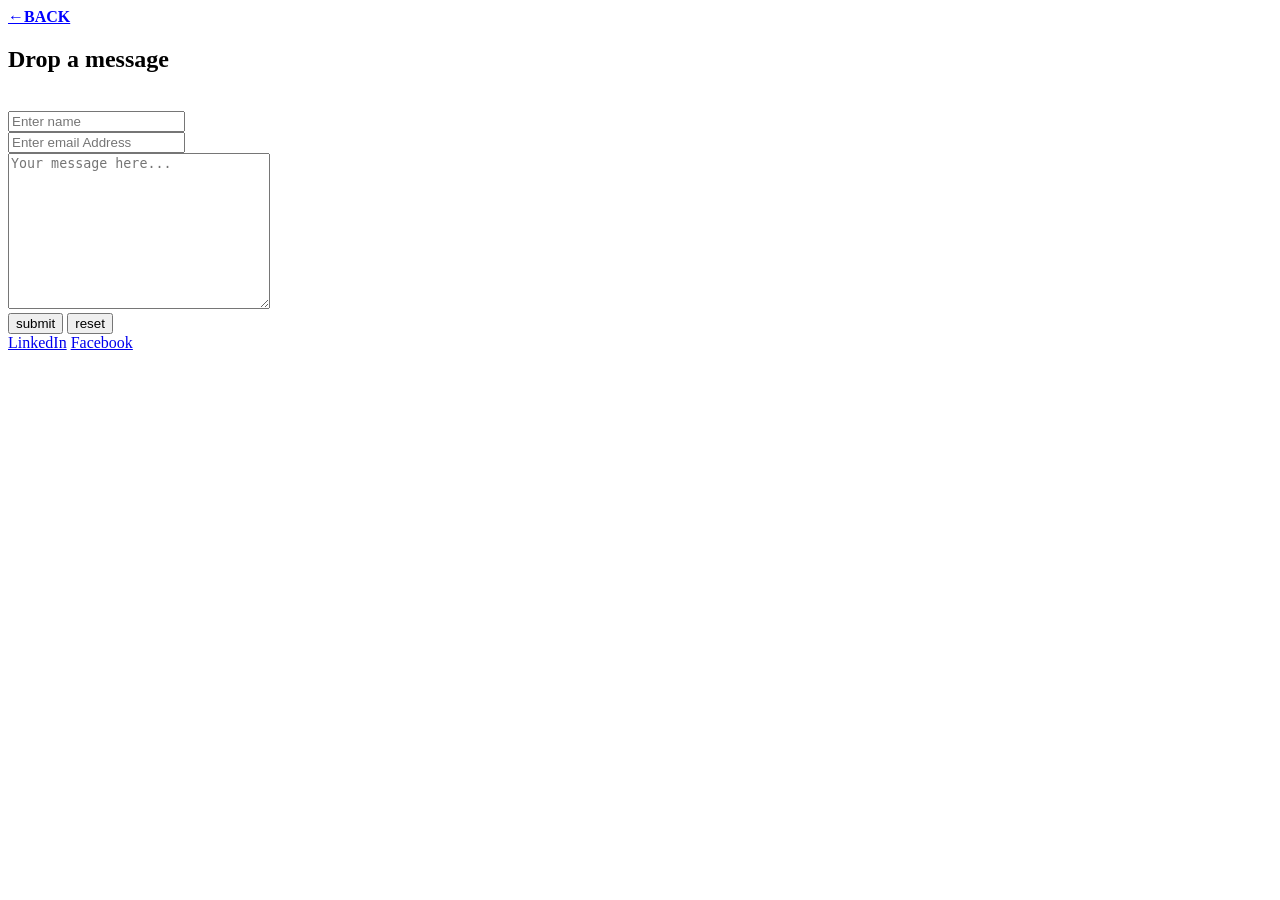
==== forms.html @ c5bd2ae7 "Add files via upload" ====
<!DOCTYPE html>
<html>
<body>
  <a href="./index.html" style="font-weight:bold;color:blue;">←BACK </a>

    <h2>Drop a message</h2>

    <form action="/action_page.php">
        <label></label><br>
        <input placeholder="Enter name"><br>
        <label></label>
        <input placeholder="Enter email Address"><br>
    </form>
    <textarea rows="10" cols="30" placeholder="Your message here..."></textarea><br>
    <input type="submit" value="submit"> <input type="reset" value="reset"><br>
      <a href="https://www.linkedin.com/in/mark-gil-t-culaway-b3596a228/">LinkedIn</a>
      <a href="https://www.facebook.com/profile.php?id=100089373217891">Facebook</a>
</body>

</html>
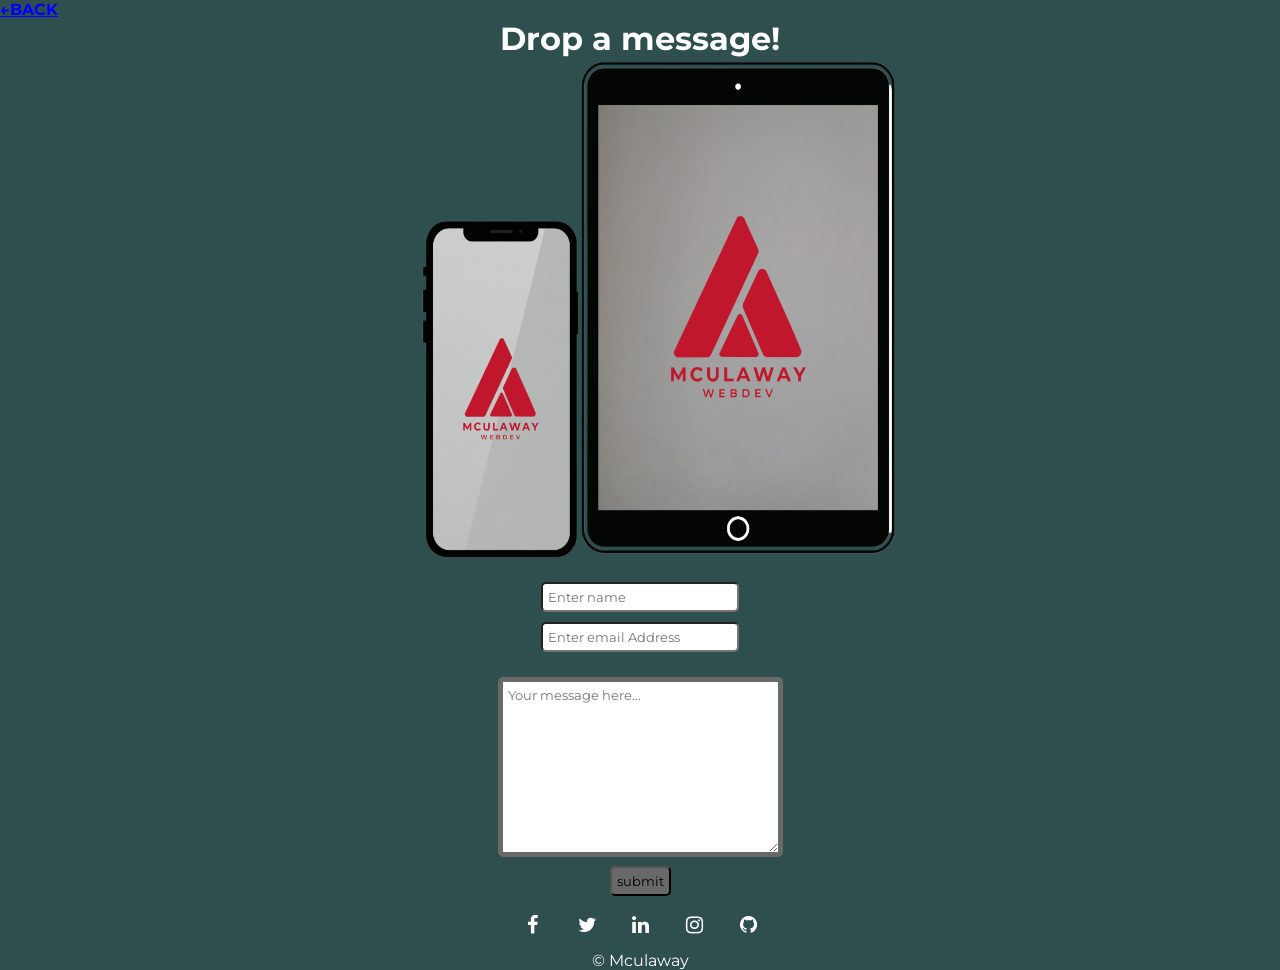
==== commit 9b9063fe: "Add files via upload" ====
--- a/forms.html
+++ b/forms.html
@@ -1,20 +1,45 @@
-<!DOCTYPE html>
-<html>
-<body>
-  <a href="./index.html" style="font-weight:bold;color:blue;">←BACK </a>
-
-    <h2>Drop a message</h2>
-
-    <form action="/action_page.php">
-        <label></label><br>
-        <input placeholder="Enter name"><br>
-        <label></label>
-        <input placeholder="Enter email Address"><br>
-    </form>
-    <textarea rows="10" cols="30" placeholder="Your message here..."></textarea><br>
-    <input type="submit" value="submit"> <input type="reset" value="reset"><br>
-      <a href="https://www.linkedin.com/in/mark-gil-t-culaway-b3596a228/">LinkedIn</a>
-      <a href="https://www.facebook.com/profile.php?id=100089373217891">Facebook</a>
-</body>
-
+<!DOCTYPE html>
+<html>
+<head>
+  <title>Contact us!</title>
+  <meta charset="UTF-8">
+  <link rel="stylesheet" type="text/css" href="style.css">
+  <link href="https://stackpath.bootstrapcdn.com/font-awesome/4.7.0/css/font-awesome.min.css" rel="stylesheet">
+  <link href="https://fonts.googleapis.com/css2?family=Montserrat:wght@300;400;500;600;700;800;900&display=swap" rel="stylesheet">
+</head>
+<body style="background-color:darkslategray;">
+  <a href="./index.html" style="font-weight:bold;color:blue;">←BACK </a>
+  <div class="center">
+  <div class="banner">
+    <h1>Drop a message!</h1>
+  </div>
+  
+  <div class="contents">  
+    <img src = "./images/ipad.png" width="650" height="500">
+
+    <form action="/action_page.php">
+        <label></label><br>
+        <input placeholder="Enter name"><br>
+        <label></label>
+        <input placeholder="Enter email Address"><br>
+    </form>
+    <textarea rows="10" cols="30" placeholder="Your message here..."></textarea><br>
+    <input type="submit" value="submit"> <br>
+    </div>
+      
+    <div class="social-icons">
+            <ul>
+              <li><a href="https://www.facebook.com/profile.php?id=100089373217891"><i class="fa fa-facebook"></i></a></li>
+              <li><a href="https://mobile.twitter.com/markloyal4ever"><i class="fa fa-twitter"></i></a></li>
+              <li><a href="https://www.linkedin.com/in/mark-gil-t-culaway-b3596a228"><i class="fa fa-linkedin"></i></a></li>
+              <li><a href="https://www.instagram.com/markloyal4ever/"><i class="fa fa-instagram"></i></a></li>
+              <li><a href="https://github.com/mculaway"><i class="fa fa-github"></i></a></li>
+            </ul>
+    </div>
+    <div class="copy-right">
+          <p>&copy; Mculaway</p>
+    </div>
+  </div>
+</body>
+
 </html>
--- a/style.css
+++ b/style.css
@@ -0,0 +1,94 @@
+*{
+    font-family: 'Montserrat', sans-serif;
+    color: white;
+    margin: 0;
+    padding: 0;
+    box-sizing: border-box;
+}
+
+.header .navbar{
+    width: 100%;
+    height: 80px;
+    display: flex;
+    align-items: center;
+    padding-top: 0px;
+}
+
+.center {
+  margin: auto;
+  width: 50%;
+  text-align: center;
+}
+
+img {
+  display: block;
+  margin-left: auto;
+  margin-right: auto;
+}
+
+.social-icons{
+    position: static;
+    right: 50px;
+    bottom: 0%; 
+}
+
+ 
+.social-icons ul li{
+    width: 50px;
+    height: 50px;
+    display: inline-block;
+}
+
+.social-icons ul li a{
+    display: block;
+    color: #fff;
+    text-align: center;
+    padding: 12px 17px;
+    font-size: 20px;
+    font-weight: 700;
+    border-radius: 10px;
+    cursor: pointer;
+    transition: all 0.5s;
+}
+
+.social-icons ul li a:hover{
+    background: #c32865;
+    color: #fff;
+}
+
+.copy-right{
+    position: static;
+    left: 0 px;
+    bottom: 4%;   
+}
+
+.copy-right p{
+    color: #fff;
+}
+
+input{
+    margin: 5px;
+    padding: 5px;
+    border-radius: 5px;
+    color:  black;
+}
+input[type="text"] {
+    width: 600px;
+}
+input[type="email"]{
+    width: 600px;
+}
+
+input[type="submit"]{
+    background-color: dimgray;
+    color: black;
+}
+
+textarea {
+    margin: 20px 0 0 0;
+    padding: 5px;
+    border-width: 5px;
+    border-color: dimgray;
+    border-radius: 5px;
+    color: black;
+}
